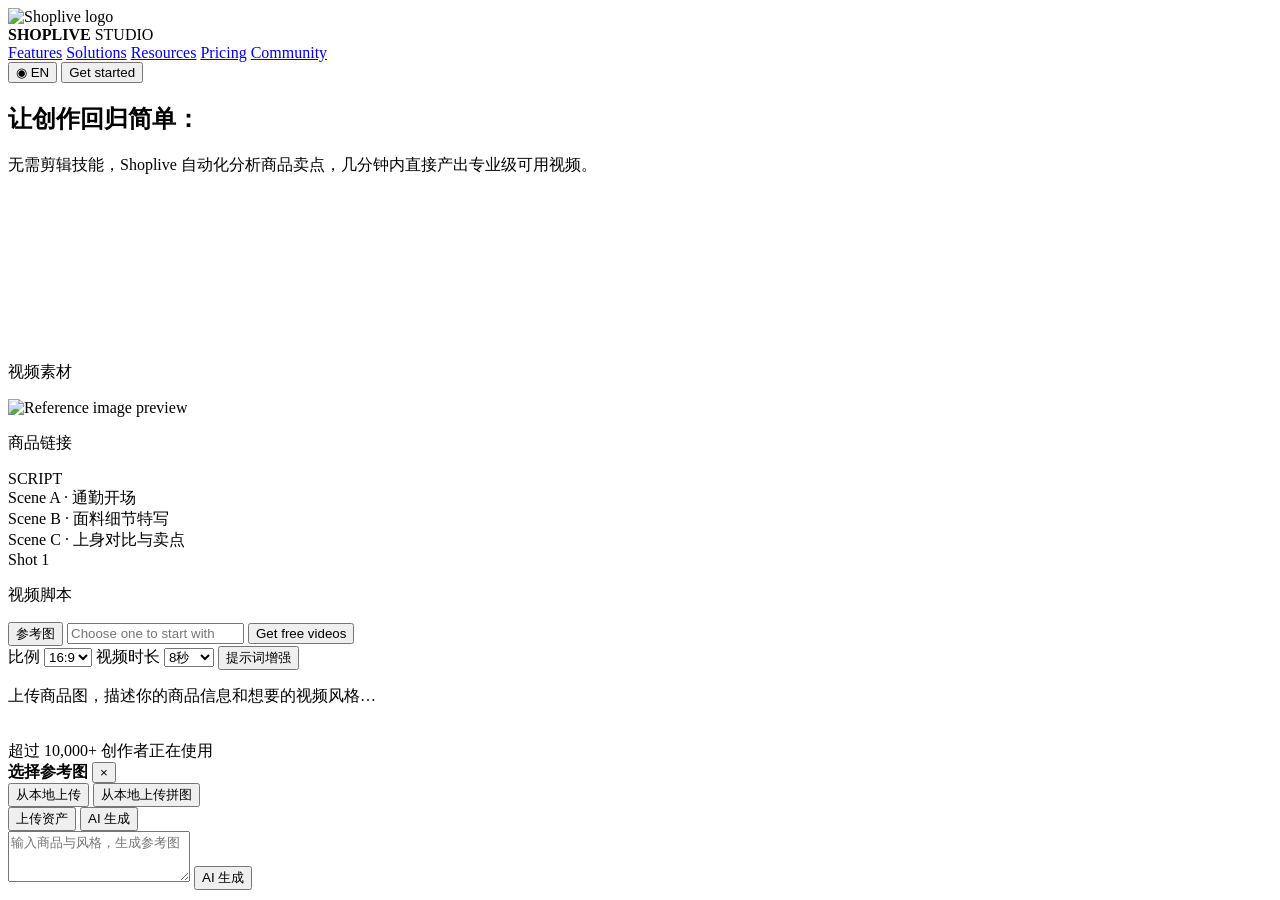
==== frontend/pages/index.html @ 9235b355 "修复全站按钮失效、提示词增强功能完善及编辑器体验优化 【Bug 修复】 - 修复 agent/index.js 第 1891 行模板字符串中非法 \" 转义导致整个 JS   模块加载失败、全站所有按" ====
<!doctype html>
<html lang="en">
  <head>
    <meta charset="UTF-8" />
    <meta name="viewport" content="width=device-width, initial-scale=1.0" />
    <title>Shoplive Landing</title>
    <link rel="preconnect" href="https://fonts.googleapis.com" />
    <link rel="preconnect" href="https://fonts.gstatic.com" crossorigin />
    <link
      href="https://fonts.googleapis.com/css2?family=Inter:wght@400;500;600;700;800&display=swap"
      rel="stylesheet"
    />
    <link rel="stylesheet" href="/styles/styles.css" />
  </head>
  <body class="landing-body">
  <script>
  (function(){
    var E=function(msg){var d=document.getElementById('__err');if(!d){d=document.createElement('div');d.id='__err';d.style.cssText='position:fixed;top:0;left:0;right:0;background:#c00;color:#fff;z-index:999999;padding:12px 16px;font:13px/1.5 monospace;word-break:break-all;white-space:pre-wrap;';document.body.appendChild(d);}d.textContent+=msg+'\n';};
    window.addEventListener('error',function(e){E('JS ERROR: '+e.message+'\n  at '+e.filename+':'+e.lineno);});
    window.addEventListener('unhandledrejection',function(e){E('PROMISE REJECT: '+(e.reason&&e.reason.message?e.reason.message:String(e.reason)));});
    document.addEventListener('DOMContentLoaded',function(){
      var btn=document.getElementById('startFlowBtn')||document.getElementById('topStartBtn');
      if(btn){btn.addEventListener('click',function(){console.log('[TEST] button click fired');},true);}
    });
  })();
  </script>
    <main class="landing-page">
      <section class="hero-shell">
        <div class="hero-inner">
        <header class="topbar">
          <div class="brand">
            <img class="brand-logo" src="/assets/image.png" alt="Shoplive logo" />
            <div class="brand-text">
              <strong>SHOPLIVE</strong>
              <span>STUDIO</span>
            </div>
          </div>
          <nav class="nav">
            <a href="#" data-i18n="navFeatures">Features</a>
            <a href="#" data-i18n="navSolutions">Solutions</a>
            <a href="#" data-i18n="navResources">Resources</a>
            <a href="#" data-i18n="navPricing">Pricing</a>
            <a href="#" data-i18n="navCommunity">Community</a>
          </nav>
          <div class="top-actions">
            <button id="langToggleBtn" class="lang-btn">
              <span class="lang-globe" aria-hidden="true">◉</span>
              <span class="lang-label">EN</span>
            </button>
            <button id="topStartBtn" class="start-btn" data-i18n="start">Get started</button>
          </div>
        </header>

        <div class="hero-panel">
          <div class="left-copy">
            <h1 data-i18n="line1">让创作回归简单：</h1>
            <p class="desc" data-i18n="desc">无需剪辑技能，Shoplive 自动化分析商品卖点，几分钟内直接产出专业级可用视频。</p>
          </div>
          <div class="right-cards">
            <article class="mini-card card-video">
              <div class="media-thumb">
                <video
                  class="mock-media"
                  autoplay
                  muted
                  loop
                  playsinline
                  poster="https://images.unsplash.com/photo-1483985988355-763728e1935b?auto=format&fit=crop&w=900&q=80"
                >
                  <source src="https://cdn.coverr.co/videos/coverr-young-woman-in-a-coat-1579/1080p.mp4" type="video/mp4" />
                </video>
              </div>
              <p data-i18n="cardVideoClips">视频素材</p>
            </article>
            <article class="mini-card card-link">
              <div class="media-thumb">
                <img
                  id="landingRefPreview"
                  class="mock-media"
                  src="https://images.unsplash.com/photo-1512436991641-6745cdb1723f?auto=format&fit=crop&w=640&q=70"
                  alt="Reference image preview"
                />
              </div>
              <p data-i18n="cardProductLinks">商品链接</p>
            </article>
            <article class="mini-card card-script">
              <div class="media-thumb script-thumb rich-script-thumb">
                <div class="script-head">
                  <span class="script-dot"></span>
                  <span class="script-title">SCRIPT</span>
                </div>
                <div class="script-line"></div>
                <div class="script-line short"></div>
                <div class="script-line"></div>
                <div class="script-meta">Scene A · 通勤开场</div>
                <div class="script-meta">Scene B · 面料细节特写</div>
                <div class="script-meta">Scene C · 上身对比与卖点</div>
                <div class="script-tag">Shot 1</div>
              </div>
              <p data-i18n="cardVideoScript">视频脚本</p>
            </article>
          </div>
        </div>

        <div class="input-row input-row-smart">
          <div class="input-main">
            <button id="openRefPanelBtn" class="ref-trigger" type="button">
              <span class="ref-icon" aria-hidden="true"></span>
              <span data-i18n="uploadRef">参考图</span>
            </button>
            <input id="promptInput" placeholder="Choose one to start with" />
            <button id="startFlowBtn" class="primary-btn" data-i18n="cta">Get free videos</button>
          </div>
          <div class="input-advanced" id="landingAdvanced">
            <div class="adv-ops">
              <label>
                <span data-i18n="ratioLabel">比例</span>
                <select id="aspectRatioSelect">
                  <option value="16:9">16:9</option>
                  <option value="9:16">9:16</option>
                  <option value="1:1">1:1</option>
                </select>
              </label>
              <label>
                <span data-i18n="durationLabel">视频时长</span>
                <select id="durationSelect">
                  <option value="8">8秒</option>
                  <option value="6">6秒</option>
                  <option value="4">4秒</option>
                  <option value="16">16秒</option>
                </select>
              </label>
              <button id="enhancePromptBtn" class="secondary-btn" data-i18n="enhancePrompt">提示词增强</button>
            </div>
          </div>
        </div>
        <p class="landing-note" data-i18n="uploadHint">上传商品图，描述你的商品信息和想要的视频风格…</p>
        <div class="creators-row">
          <div class="creator-avatars" aria-hidden="true">
            <img src="https://images.unsplash.com/photo-1494790108377-be9c29b29330?auto=format&fit=crop&w=80&q=70" alt="" />
            <img src="https://images.unsplash.com/photo-1500648767791-00dcc994a43e?auto=format&fit=crop&w=80&q=70" alt="" />
            <img src="https://images.unsplash.com/photo-1502685104226-ee32379fefbe?auto=format&fit=crop&w=80&q=70" alt="" />
          </div>
          <span id="creatorUsageText" data-i18n="creatorUsage">超过 10,000+ 创作者正在使用</span>
        </div>
        </div><!-- /.hero-inner -->
      </section>
    </main>

    <section id="refModal" class="ref-modal" aria-hidden="true">
      <div class="ref-modal-card">
        <header class="ref-modal-head">
          <strong data-i18n="refPanelTitle">选择参考图</strong>
          <button id="closeRefPanelBtn" class="ref-close-btn" type="button" aria-label="Close">×</button>
        </header>
        <div class="ref-modal-body">
          <aside class="ref-modal-side">
            <button id="refUploadBtn" class="ref-side-btn" type="button">
              <span class="side-icon upload" aria-hidden="true"></span>
              <span data-i18n="refUploadLocal">从本地上传</span>
            </button>
            <button id="refMosaicBtn" class="ref-side-btn" type="button">
              <span class="side-icon mosaic" aria-hidden="true"></span>
              <span data-i18n="refUploadMosaic">从本地上传拼图</span>
            </button>
            <input id="refFileInput" type="file" accept="image/*" multiple hidden />
          </aside>
          <div class="ref-modal-main">
            <div class="ref-tabs">
              <button id="refTabUpload" class="ref-tab is-active" type="button" data-i18n="refTabUpload">上传资产</button>
              <button id="refTabAi" class="ref-tab" type="button" data-i18n="refTabAi">AI 生成</button>
            </div>
            <div id="refUploadPanel" class="ref-panel is-active">
              <div id="refUploadGrid" class="ref-grid"></div>
            </div>
            <div id="refAiPanel" class="ref-panel">
              <div class="ai-generate-box">
                <textarea
                  id="refAiPromptInput"
                  rows="3"
                  data-i18n-placeholder="refAiPromptPh"
                  placeholder="输入商品与风格，生成参考图"
                ></textarea>
                <button id="refAiGenerateBtn" class="secondary-btn" type="button" data-i18n="refAiGenerateBtn">AI 生成</button>
              </div>
              <div id="refAiResultGrid" class="ref-grid"></div>
            </div>
          </div>
        </div>
      </div>
    </section>

    <script type="module" src="/scripts/entry/landing.main.js?v=20260309b"></script>
  </body>
</html>
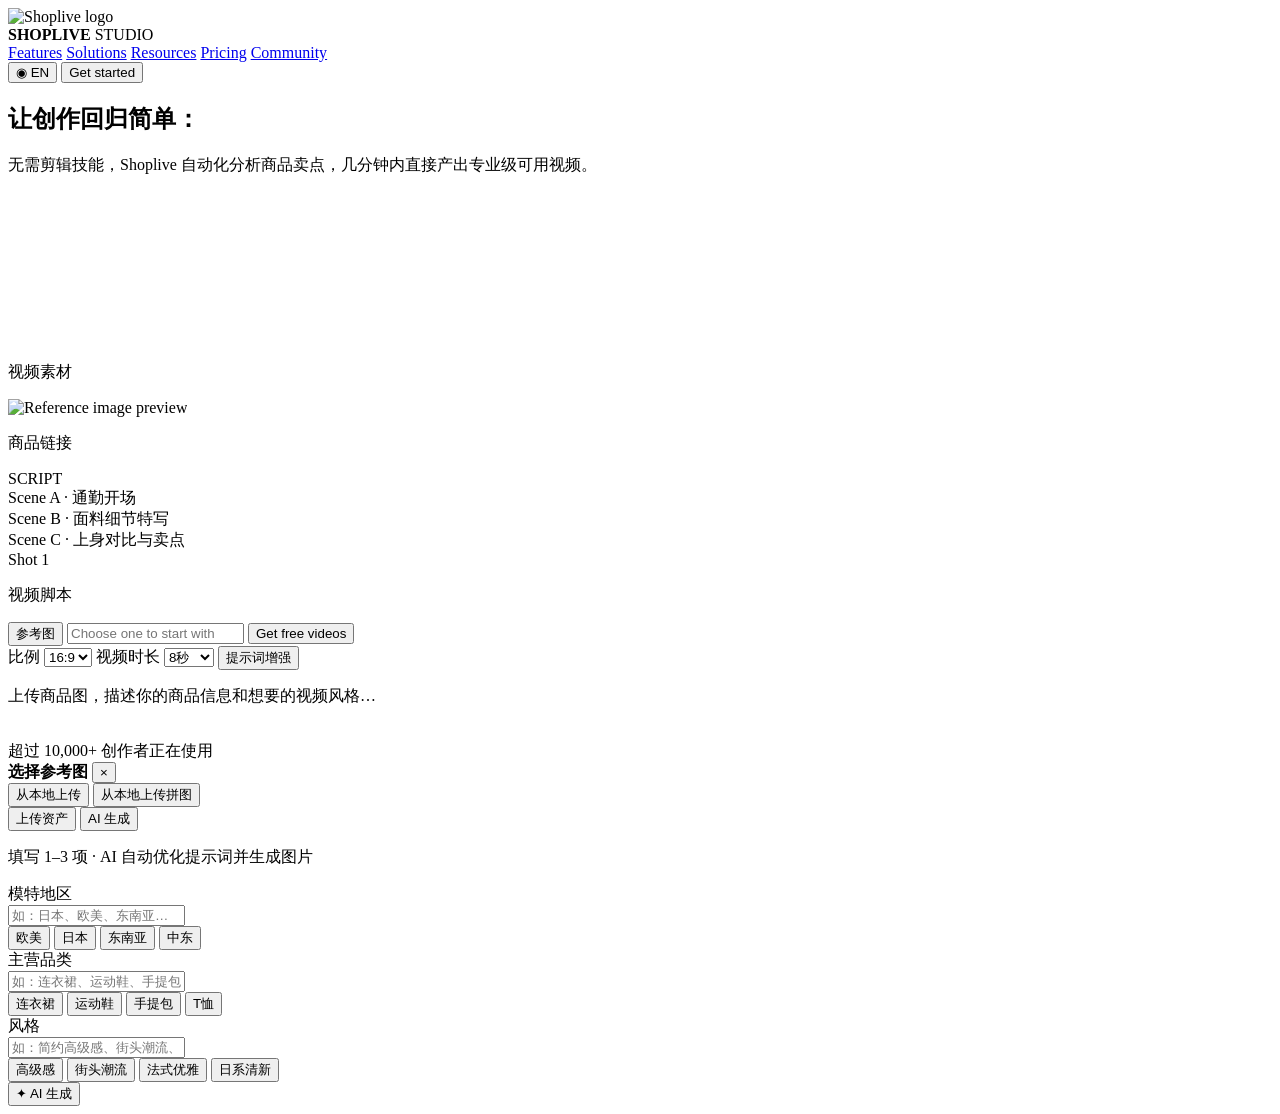
==== commit 627c9062: "feat: AI 生图面板改为三字段表单（模特地区/主营品类/风格）+ chip 快速填写 Made-with: Cursor" ====
--- a/frontend/pages/index.html
+++ b/frontend/pages/index.html
@@ -174,14 +174,56 @@
               <div id="refUploadGrid" class="ref-grid"></div>
             </div>
             <div id="refAiPanel" class="ref-panel">
-              <div class="ai-generate-box">
-                <textarea
-                  id="refAiPromptInput"
-                  rows="3"
-                  data-i18n-placeholder="refAiPromptPh"
-                  placeholder="输入商品与风格，生成参考图"
-                ></textarea>
-                <button id="refAiGenerateBtn" class="secondary-btn" type="button" data-i18n="refAiGenerateBtn">AI 生成</button>
+              <div class="ai-form-box">
+                <p class="ai-form-hint" data-i18n="aiFormHint">填写 1–3 项 · AI 自动优化提示词并生成图片</p>
+                <div class="ai-form-fields">
+                  <div class="ai-form-field">
+                    <label class="ai-form-label" for="aiFieldRegion" data-i18n="aiFieldRegionLabel">模特地区</label>
+                    <div class="ai-form-input-wrap">
+                      <input id="aiFieldRegion" type="text" class="ai-form-input"
+                        data-i18n-placeholder="aiFieldRegionPh"
+                        placeholder="如：日本、欧美、东南亚…" />
+                      <div class="ai-form-chips" data-field="region">
+                        <button type="button" class="ai-chip" data-value="欧美">欧美</button>
+                        <button type="button" class="ai-chip" data-value="日本">日本</button>
+                        <button type="button" class="ai-chip" data-value="东南亚">东南亚</button>
+                        <button type="button" class="ai-chip" data-value="中东">中东</button>
+                      </div>
+                    </div>
+                  </div>
+                  <div class="ai-form-field">
+                    <label class="ai-form-label" for="aiFieldCategory" data-i18n="aiFieldCategoryLabel">主营品类</label>
+                    <div class="ai-form-input-wrap">
+                      <input id="aiFieldCategory" type="text" class="ai-form-input"
+                        data-i18n-placeholder="aiFieldCategoryPh"
+                        placeholder="如：连衣裙、运动鞋、手提包…" />
+                      <div class="ai-form-chips" data-field="category">
+                        <button type="button" class="ai-chip" data-value="连衣裙">连衣裙</button>
+                        <button type="button" class="ai-chip" data-value="运动鞋">运动鞋</button>
+                        <button type="button" class="ai-chip" data-value="手提包">手提包</button>
+                        <button type="button" class="ai-chip" data-value="T恤">T恤</button>
+                      </div>
+                    </div>
+                  </div>
+                  <div class="ai-form-field">
+                    <label class="ai-form-label" for="aiFieldStyle" data-i18n="aiFieldStyleLabel">风格</label>
+                    <div class="ai-form-input-wrap">
+                      <input id="aiFieldStyle" type="text" class="ai-form-input"
+                        data-i18n-placeholder="aiFieldStylePh"
+                        placeholder="如：简约高级感、街头潮流、法式优雅…" />
+                      <div class="ai-form-chips" data-field="style">
+                        <button type="button" class="ai-chip" data-value="简约高级感">高级感</button>
+                        <button type="button" class="ai-chip" data-value="街头潮流">街头潮流</button>
+                        <button type="button" class="ai-chip" data-value="法式优雅">法式优雅</button>
+                        <button type="button" class="ai-chip" data-value="日系清新">日系清新</button>
+                      </div>
+                    </div>
+                  </div>
+                </div>
+                <button id="refAiGenerateBtn" class="ai-gen-submit-btn" type="button">
+                  <span class="ai-gen-submit-icon">✦</span>
+                  <span data-i18n="refAiGenerateBtn">AI 生成</span>
+                </button>
               </div>
               <div id="refAiResultGrid" class="ref-grid"></div>
             </div>
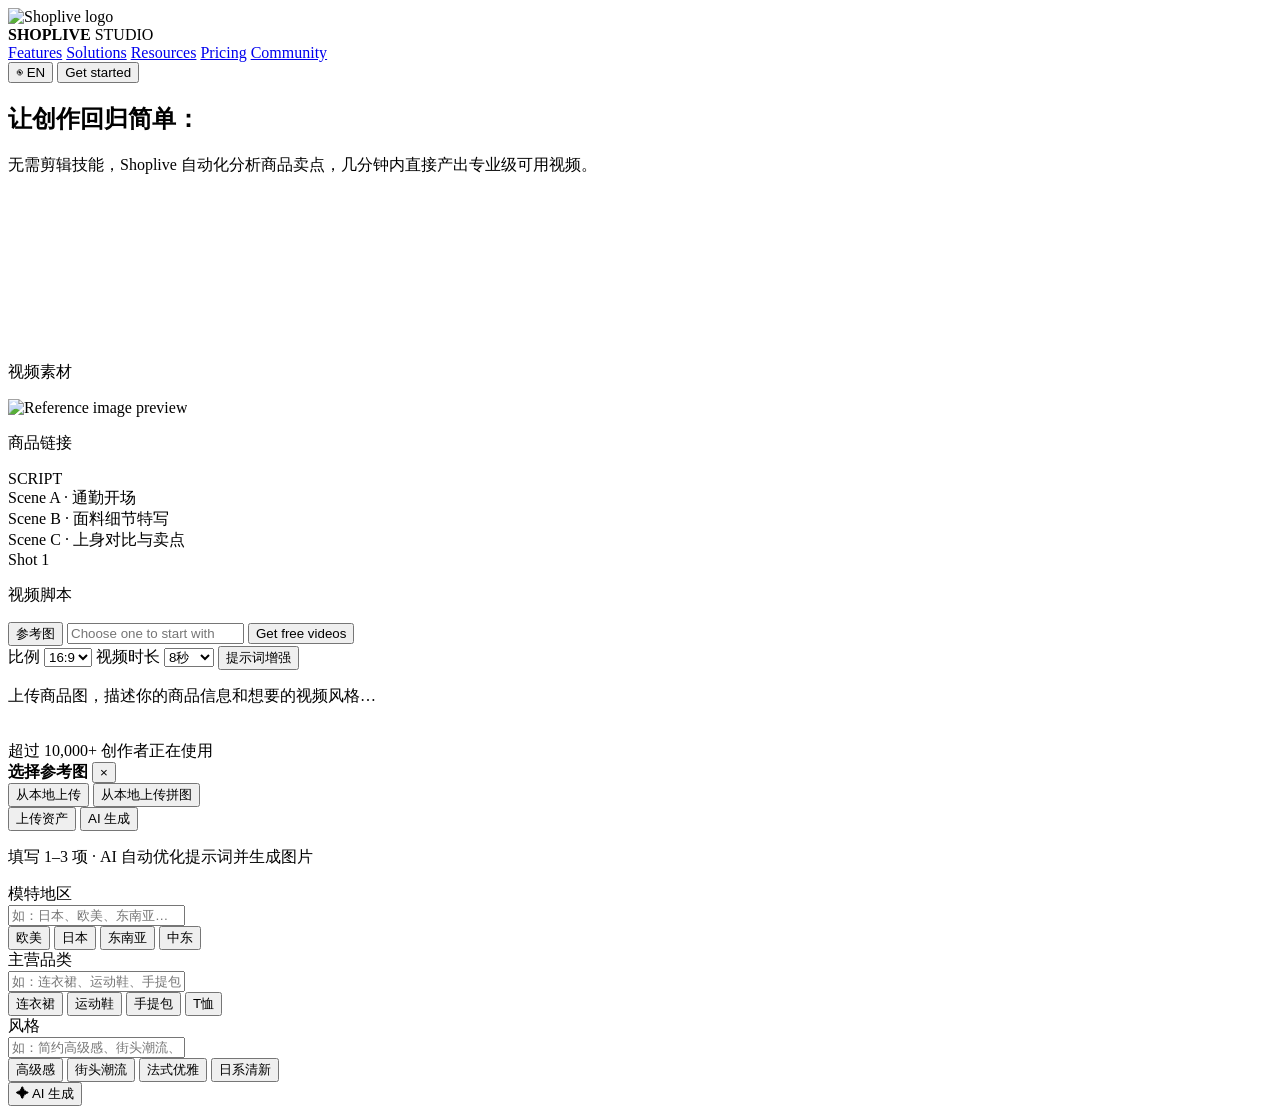
==== commit b15f80f9: "fix: 多项代码质量修复（P0-P3） P0 — _grokConcat 失败明确提示，不静默丢弃: - _grokConcat 返回 {ok, url, error} 对象而非裸字符串 - 链式拼" ====
--- a/frontend/pages/index.html
+++ b/frontend/pages/index.html
@@ -1,8 +1,11 @@
 <!doctype html>
-<html lang="en">
+<html lang="zh-CN">
   <head>
     <meta charset="UTF-8" />
     <meta name="viewport" content="width=device-width, initial-scale=1.0" />
+    <meta name="description" content="Shoplive — AI 驱动的电商视频生成平台，上传商品图或链接，几分钟内产出专业视频" />
+    <meta name="theme-color" content="#1a3a6e" />
+    <link rel="icon" href="/assets/image.png" />
     <title>Shoplive Landing</title>
     <link rel="preconnect" href="https://fonts.googleapis.com" />
     <link rel="preconnect" href="https://fonts.gstatic.com" crossorigin />
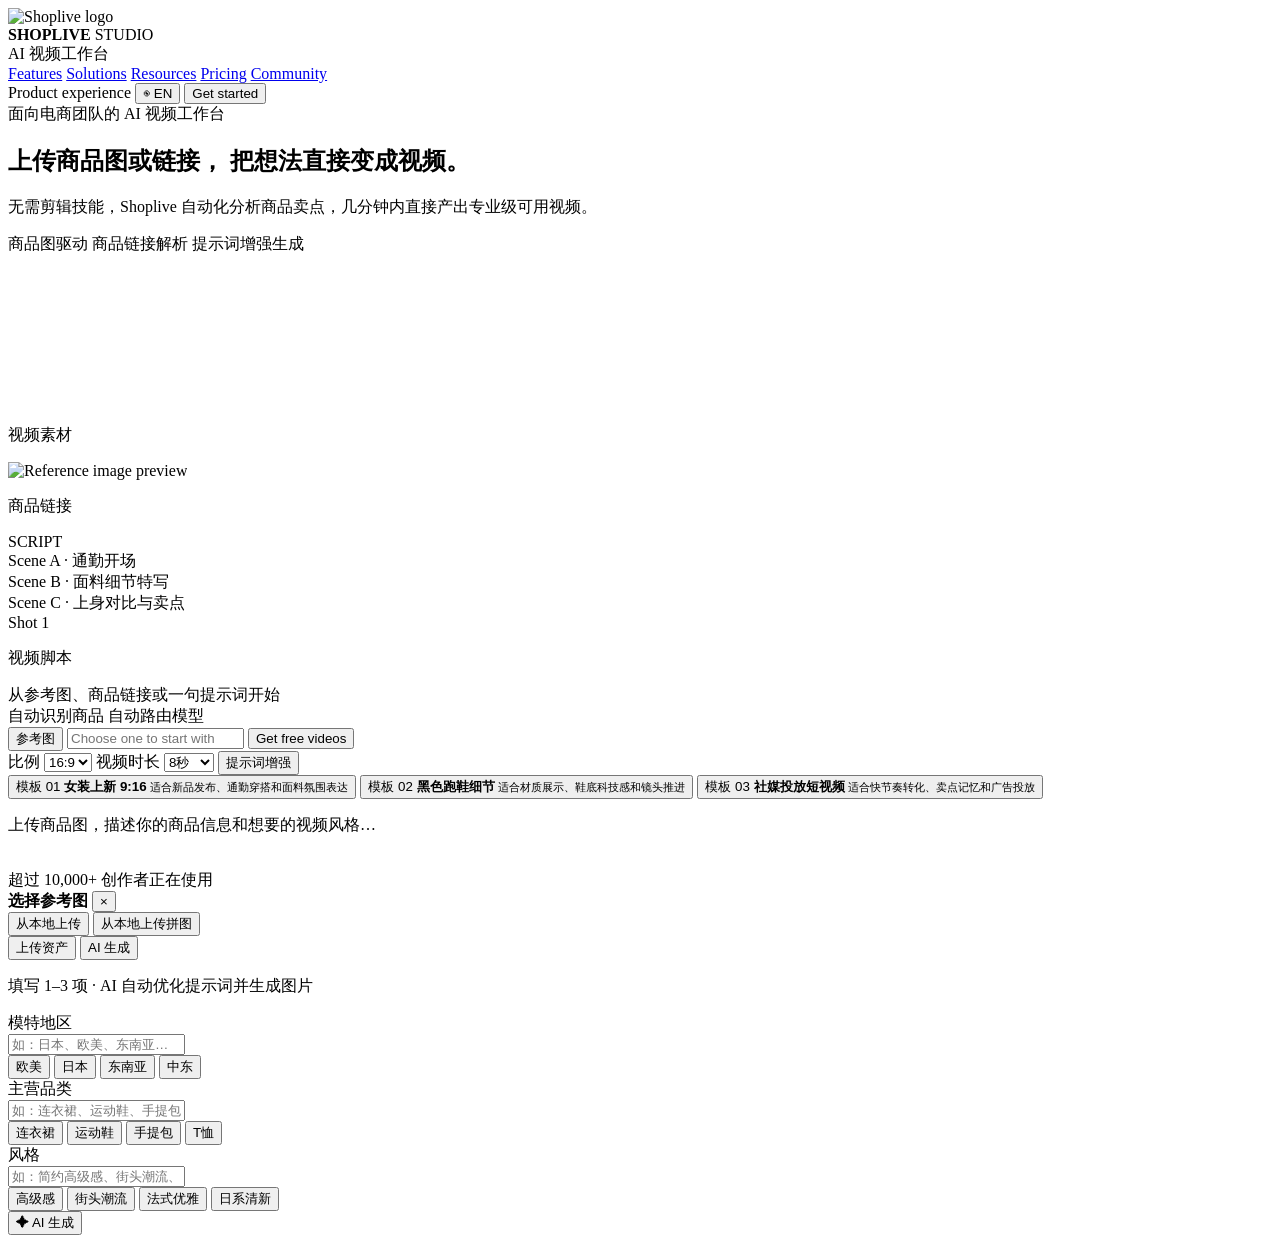
==== commit 1b9a1e2e: "feat: 统一 Agent 动作通道与工作区交互 统一 Agent 页 action pill 与系统反馈显式通道，规范按钮四态交互并收口系统消息入口。修复视频生成后默认压缩对话区的问题，改为仅在点" ====
--- a/frontend/pages/index.html
+++ b/frontend/pages/index.html
@@ -33,19 +33,23 @@
         <header class="topbar">
           <div class="brand">
             <img class="brand-logo" src="/assets/image.png" alt="Shoplive logo" />
-            <div class="brand-text">
-              <strong>SHOPLIVE</strong>
-              <span>STUDIO</span>
+            <div class="brand-signature">
+              <div class="brand-text">
+                <strong>SHOPLIVE</strong>
+                <span>STUDIO</span>
+              </div>
+              <span class="brand-badge" data-i18n="brandBadge">AI 视频工作台</span>
             </div>
           </div>
           <nav class="nav">
-            <a href="#" data-i18n="navFeatures">Features</a>
-            <a href="#" data-i18n="navSolutions">Solutions</a>
-            <a href="#" data-i18n="navResources">Resources</a>
-            <a href="#" data-i18n="navPricing">Pricing</a>
-            <a href="#" data-i18n="navCommunity">Community</a>
+            <a href="#" class="nav-link is-active" data-i18n="navFeatures">Features</a>
+            <a href="#" class="nav-link" data-i18n="navSolutions">Solutions</a>
+            <a href="#" class="nav-link" data-i18n="navResources">Resources</a>
+            <a href="#" class="nav-link" data-i18n="navPricing">Pricing</a>
+            <a href="#" class="nav-link" data-i18n="navCommunity">Community</a>
           </nav>
           <div class="top-actions">
+            <span class="nav-status-pill" data-i18n="navStatus">Product experience</span>
             <button id="langToggleBtn" class="lang-btn">
               <span class="lang-globe" aria-hidden="true">◉</span>
               <span class="lang-label">EN</span>
@@ -56,8 +60,17 @@
 
         <div class="hero-panel">
           <div class="left-copy">
-            <h1 data-i18n="line1">让创作回归简单：</h1>
+            <div class="hero-kicker" data-i18n="heroKicker">面向电商团队的 AI 视频工作台</div>
+            <h1 class="hero-title">
+              <span class="hero-line" data-i18n="heroLine1">上传商品图或链接，</span>
+              <span class="hero-line hero-line-strong" data-i18n="heroLine2">把想法直接变成视频。</span>
+            </h1>
             <p class="desc" data-i18n="desc">无需剪辑技能，Shoplive 自动化分析商品卖点，几分钟内直接产出专业级可用视频。</p>
+            <div class="hero-subpoints" aria-label="Hero capabilities">
+              <span data-i18n="heroPoint1">商品图驱动</span>
+              <span data-i18n="heroPoint2">商品链接解析</span>
+              <span data-i18n="heroPoint3">提示词增强生成</span>
+            </div>
           </div>
           <div class="right-cards">
             <article class="mini-card card-video">
@@ -106,6 +119,13 @@
         </div>
 
         <div class="input-row input-row-smart">
+          <div class="command-bar-head">
+            <div class="command-bar-kicker" data-i18n="commandBarKicker">从参考图、商品链接或一句提示词开始</div>
+            <div class="command-bar-status">
+              <span class="command-status-chip" data-i18n="commandStatus1">自动识别商品</span>
+              <span class="command-status-chip" data-i18n="commandStatus2">自动路由模型</span>
+            </div>
+          </div>
           <div class="input-main">
             <button id="openRefPanelBtn" class="ref-trigger" type="button">
               <span class="ref-icon" aria-hidden="true"></span>
@@ -135,6 +155,23 @@
               </label>
               <button id="enhancePromptBtn" class="secondary-btn" data-i18n="enhancePrompt">提示词增强</button>
             </div>
+          </div>
+          <div class="command-template-grid" aria-label="Quick prompt templates">
+            <button type="button" class="command-template-card is-active" data-fill-zh="为女装上新做一条 9:16 的短视频，突出版型、垂感和通勤氛围。" data-fill-en="Create a 9:16 launch video for women's apparel, highlighting silhouette, drape, and commuter mood." data-ratio="9:16" data-duration="8">
+              <span class="command-template-tag" data-i18n="commandTemplateTag1">模板 01</span>
+              <strong data-i18n="commandTemplateTitle1">女装上新 9:16</strong>
+              <small data-i18n="commandTemplateDesc1">适合新品发布、通勤穿搭和面料氛围表达</small>
+            </button>
+            <button type="button" class="command-template-card" data-fill-zh="为黑色跑鞋做一条材质细节特写视频，突出鞋底科技感和脚感支撑。" data-fill-en="Create a material-detail video for black running shoes, focusing on sole tech and support." data-ratio="16:9" data-duration="8">
+              <span class="command-template-tag" data-i18n="commandTemplateTag2">模板 02</span>
+              <strong data-i18n="commandTemplateTitle2">黑色跑鞋细节</strong>
+              <small data-i18n="commandTemplateDesc2">适合材质展示、鞋底科技感和镜头推进</small>
+            </button>
+            <button type="button" class="command-template-card" data-fill-zh="生成一条适合社媒投放的商品短视频，镜头节奏快，突出卖点和价格记忆点。" data-fill-en="Generate a social-ready product short video with fast pacing, clear selling points, and price recall." data-ratio="9:16" data-duration="6">
+              <span class="command-template-tag" data-i18n="commandTemplateTag3">模板 03</span>
+              <strong data-i18n="commandTemplateTitle3">社媒投放短视频</strong>
+              <small data-i18n="commandTemplateDesc3">适合快节奏转化、卖点记忆和广告投放</small>
+            </button>
           </div>
         </div>
         <p class="landing-note" data-i18n="uploadHint">上传商品图，描述你的商品信息和想要的视频风格…</p>
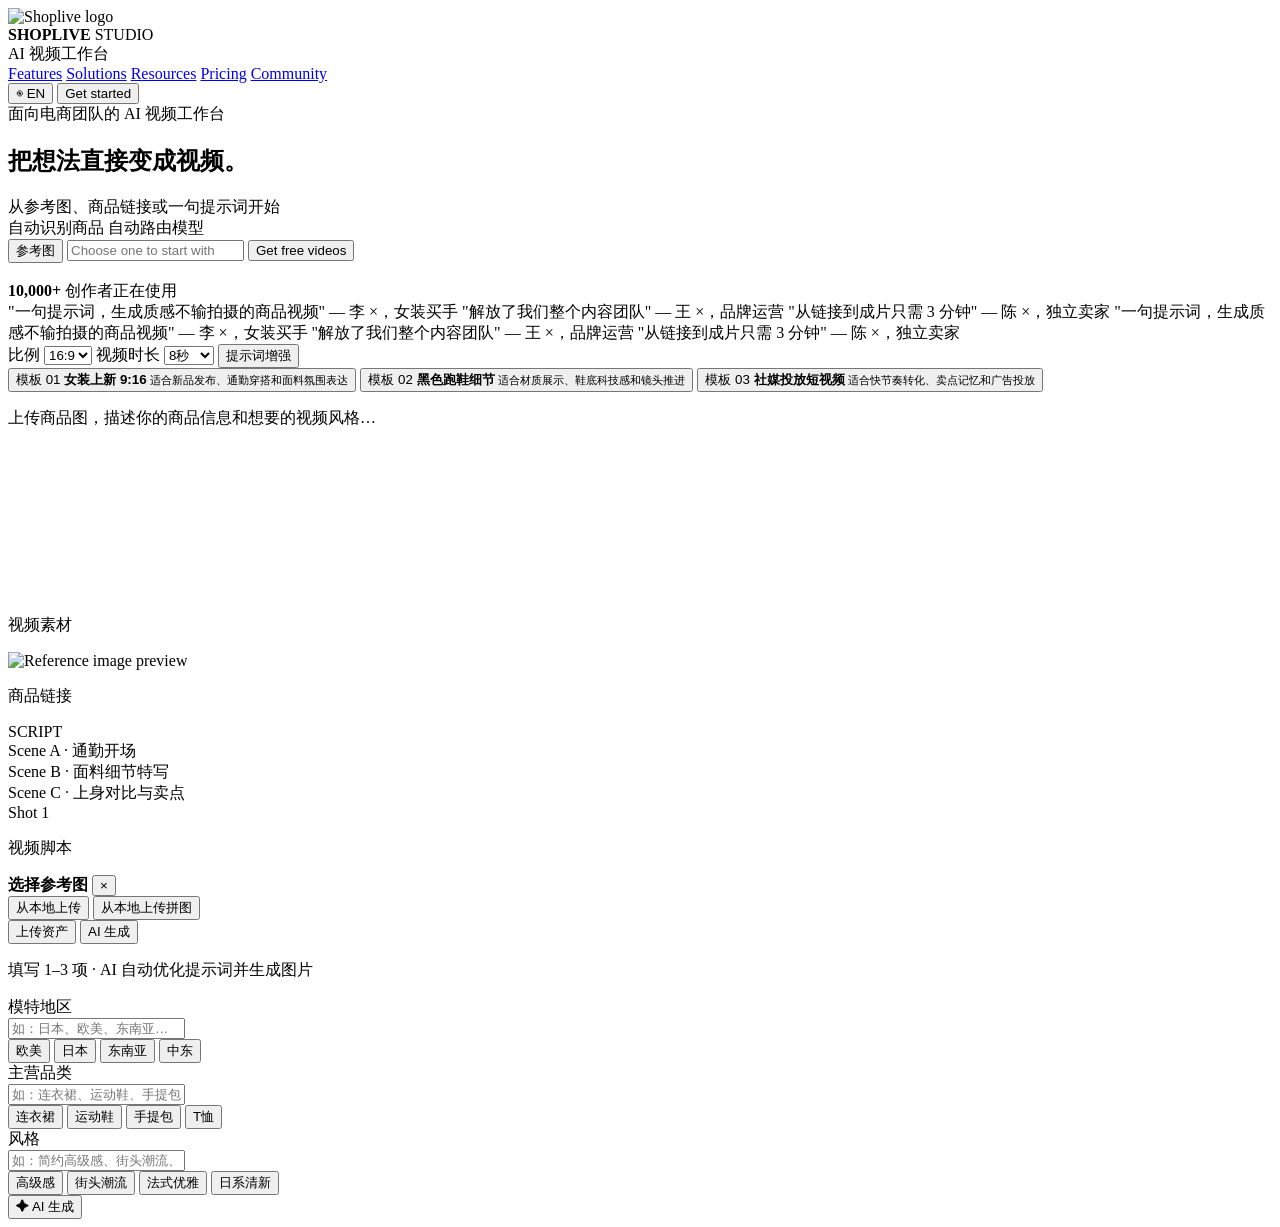
==== commit 75547754: "feat: 增强 Amazon 爬虫稳定性 + 补充系统文档 爬虫增强： - fetchers: URL 规范化 (/dp/ASIN)、stealth 注入、资源拦截、sec-ch-ua header" ====
--- a/frontend/pages/index.html
+++ b/frontend/pages/index.html
@@ -49,7 +49,6 @@
             <a href="#" class="nav-link" data-i18n="navCommunity">Community</a>
           </nav>
           <div class="top-actions">
-            <span class="nav-status-pill" data-i18n="navStatus">Product experience</span>
             <button id="langToggleBtn" class="lang-btn">
               <span class="lang-globe" aria-hidden="true">◉</span>
               <span class="lang-label">EN</span>
@@ -62,61 +61,12 @@
           <div class="left-copy">
             <div class="hero-kicker" data-i18n="heroKicker">面向电商团队的 AI 视频工作台</div>
             <h1 class="hero-title">
-              <span class="hero-line" data-i18n="heroLine1">上传商品图或链接，</span>
               <span class="hero-line hero-line-strong" data-i18n="heroLine2">把想法直接变成视频。</span>
             </h1>
-            <p class="desc" data-i18n="desc">无需剪辑技能，Shoplive 自动化分析商品卖点，几分钟内直接产出专业级可用视频。</p>
-            <div class="hero-subpoints" aria-label="Hero capabilities">
-              <span data-i18n="heroPoint1">商品图驱动</span>
-              <span data-i18n="heroPoint2">商品链接解析</span>
-              <span data-i18n="heroPoint3">提示词增强生成</span>
-            </div>
-          </div>
-          <div class="right-cards">
-            <article class="mini-card card-video">
-              <div class="media-thumb">
-                <video
-                  class="mock-media"
-                  autoplay
-                  muted
-                  loop
-                  playsinline
-                  poster="https://images.unsplash.com/photo-1483985988355-763728e1935b?auto=format&fit=crop&w=900&q=80"
-                >
-                  <source src="https://cdn.coverr.co/videos/coverr-young-woman-in-a-coat-1579/1080p.mp4" type="video/mp4" />
-                </video>
-              </div>
-              <p data-i18n="cardVideoClips">视频素材</p>
-            </article>
-            <article class="mini-card card-link">
-              <div class="media-thumb">
-                <img
-                  id="landingRefPreview"
-                  class="mock-media"
-                  src="https://images.unsplash.com/photo-1512436991641-6745cdb1723f?auto=format&fit=crop&w=640&q=70"
-                  alt="Reference image preview"
-                />
-              </div>
-              <p data-i18n="cardProductLinks">商品链接</p>
-            </article>
-            <article class="mini-card card-script">
-              <div class="media-thumb script-thumb rich-script-thumb">
-                <div class="script-head">
-                  <span class="script-dot"></span>
-                  <span class="script-title">SCRIPT</span>
-                </div>
-                <div class="script-line"></div>
-                <div class="script-line short"></div>
-                <div class="script-line"></div>
-                <div class="script-meta">Scene A · 通勤开场</div>
-                <div class="script-meta">Scene B · 面料细节特写</div>
-                <div class="script-meta">Scene C · 上身对比与卖点</div>
-                <div class="script-tag">Shot 1</div>
-              </div>
-              <p data-i18n="cardVideoScript">视频脚本</p>
-            </article>
-          </div>
-        </div>
+          </div>
+        </div>
+
+        <div class="section-divider" aria-hidden="true"></div>
 
         <div class="input-row input-row-smart">
           <div class="command-bar-head">
@@ -133,6 +83,27 @@
             </button>
             <input id="promptInput" placeholder="Choose one to start with" />
             <button id="startFlowBtn" class="primary-btn" data-i18n="cta">Get free videos</button>
+          </div>
+          <div class="creators-row">
+            <div class="creator-avatars" aria-hidden="true">
+              <img src="https://images.unsplash.com/photo-1494790108377-be9c29b29330?auto=format&fit=crop&w=80&q=70" alt="" />
+              <img src="https://images.unsplash.com/photo-1500648767791-00dcc994a43e?auto=format&fit=crop&w=80&q=70" alt="" />
+              <img src="https://images.unsplash.com/photo-1502685104226-ee32379fefbe?auto=format&fit=crop&w=80&q=70" alt="" />
+            </div>
+            <span class="creator-stat">
+              <strong class="creator-stat-num" data-i18n="creatorNum">10,000+</strong>
+              <span class="creator-stat-label" data-i18n="creatorLabel">创作者正在使用</span>
+            </span>
+            <div class="creator-ticker" aria-label="User quotes" aria-live="off">
+              <div class="creator-ticker-track">
+                <span class="creator-ticker-item" data-i18n="quote1">"一句提示词，生成质感不输拍摄的商品视频" — 李 ×，女装买手</span>
+                <span class="creator-ticker-item" data-i18n="quote2">"解放了我们整个内容团队" — 王 ×，品牌运营</span>
+                <span class="creator-ticker-item" data-i18n="quote3">"从链接到成片只需 3 分钟" — 陈 ×，独立卖家</span>
+                <span class="creator-ticker-item" aria-hidden="true" data-i18n="quote1">"一句提示词，生成质感不输拍摄的商品视频" — 李 ×，女装买手</span>
+                <span class="creator-ticker-item" aria-hidden="true" data-i18n="quote2">"解放了我们整个内容团队" — 王 ×，品牌运营</span>
+                <span class="creator-ticker-item" aria-hidden="true" data-i18n="quote3">"从链接到成片只需 3 分钟" — 陈 ×，独立卖家</span>
+              </div>
+            </div>
           </div>
           <div class="input-advanced" id="landingAdvanced">
             <div class="adv-ops">
@@ -157,17 +128,17 @@
             </div>
           </div>
           <div class="command-template-grid" aria-label="Quick prompt templates">
-            <button type="button" class="command-template-card is-active" data-fill-zh="为女装上新做一条 9:16 的短视频，突出版型、垂感和通勤氛围。" data-fill-en="Create a 9:16 launch video for women's apparel, highlighting silhouette, drape, and commuter mood." data-ratio="9:16" data-duration="8">
+            <button type="button" class="command-template-card is-active" data-color="indigo" data-fill-zh="为女装上新做一条 9:16 的短视频，突出版型、垂感和通勤氛围。" data-fill-en="Create a 9:16 launch video for women's apparel, highlighting silhouette, drape, and commuter mood." data-ratio="9:16" data-duration="8">
               <span class="command-template-tag" data-i18n="commandTemplateTag1">模板 01</span>
               <strong data-i18n="commandTemplateTitle1">女装上新 9:16</strong>
               <small data-i18n="commandTemplateDesc1">适合新品发布、通勤穿搭和面料氛围表达</small>
             </button>
-            <button type="button" class="command-template-card" data-fill-zh="为黑色跑鞋做一条材质细节特写视频，突出鞋底科技感和脚感支撑。" data-fill-en="Create a material-detail video for black running shoes, focusing on sole tech and support." data-ratio="16:9" data-duration="8">
+            <button type="button" class="command-template-card" data-color="slate" data-fill-zh="为黑色跑鞋做一条材质细节特写视频，突出鞋底科技感和脚感支撑。" data-fill-en="Create a material-detail video for black running shoes, focusing on sole tech and support." data-ratio="16:9" data-duration="8">
               <span class="command-template-tag" data-i18n="commandTemplateTag2">模板 02</span>
               <strong data-i18n="commandTemplateTitle2">黑色跑鞋细节</strong>
               <small data-i18n="commandTemplateDesc2">适合材质展示、鞋底科技感和镜头推进</small>
             </button>
-            <button type="button" class="command-template-card" data-fill-zh="生成一条适合社媒投放的商品短视频，镜头节奏快，突出卖点和价格记忆点。" data-fill-en="Generate a social-ready product short video with fast pacing, clear selling points, and price recall." data-ratio="9:16" data-duration="6">
+            <button type="button" class="command-template-card" data-color="rose" data-fill-zh="生成一条适合社媒投放的商品短视频，镜头节奏快，突出卖点和价格记忆点。" data-fill-en="Generate a social-ready product short video with fast pacing, clear selling points, and price recall." data-ratio="9:16" data-duration="6">
               <span class="command-template-tag" data-i18n="commandTemplateTag3">模板 03</span>
               <strong data-i18n="commandTemplateTitle3">社媒投放短视频</strong>
               <small data-i18n="commandTemplateDesc3">适合快节奏转化、卖点记忆和广告投放</small>
@@ -175,13 +146,49 @@
           </div>
         </div>
         <p class="landing-note" data-i18n="uploadHint">上传商品图，描述你的商品信息和想要的视频风格…</p>
-        <div class="creators-row">
-          <div class="creator-avatars" aria-hidden="true">
-            <img src="https://images.unsplash.com/photo-1494790108377-be9c29b29330?auto=format&fit=crop&w=80&q=70" alt="" />
-            <img src="https://images.unsplash.com/photo-1500648767791-00dcc994a43e?auto=format&fit=crop&w=80&q=70" alt="" />
-            <img src="https://images.unsplash.com/photo-1502685104226-ee32379fefbe?auto=format&fit=crop&w=80&q=70" alt="" />
-          </div>
-          <span id="creatorUsageText" data-i18n="creatorUsage">超过 10,000+ 创作者正在使用</span>
+        <div class="right-cards bottom-showcase">
+          <article class="mini-card card-video">
+            <div class="media-thumb">
+              <video
+                class="mock-media"
+                autoplay
+                muted
+                loop
+                playsinline
+                poster="https://images.unsplash.com/photo-1483985988355-763728e1935b?auto=format&fit=crop&w=900&q=80"
+              >
+                <source src="https://cdn.coverr.co/videos/coverr-young-woman-in-a-coat-1579/1080p.mp4" type="video/mp4" />
+              </video>
+            </div>
+            <p data-i18n="cardVideoClips">视频素材</p>
+          </article>
+          <article class="mini-card card-link">
+            <div class="media-thumb">
+              <img
+                id="landingRefPreview"
+                class="mock-media"
+                src="https://images.unsplash.com/photo-1512436991641-6745cdb1723f?auto=format&fit=crop&w=640&q=70"
+                alt="Reference image preview"
+              />
+            </div>
+            <p data-i18n="cardProductLinks">商品链接</p>
+          </article>
+          <article class="mini-card card-script">
+            <div class="media-thumb script-thumb rich-script-thumb">
+              <div class="script-head">
+                <span class="script-dot"></span>
+                <span class="script-title">SCRIPT</span>
+              </div>
+              <div class="script-line"></div>
+              <div class="script-line short"></div>
+              <div class="script-line"></div>
+              <div class="script-meta">Scene A · 通勤开场</div>
+              <div class="script-meta">Scene B · 面料细节特写</div>
+              <div class="script-meta">Scene C · 上身对比与卖点</div>
+              <div class="script-tag">Shot 1</div>
+            </div>
+            <p data-i18n="cardVideoScript">视频脚本</p>
+          </article>
         </div>
         </div><!-- /.hero-inner -->
       </section>
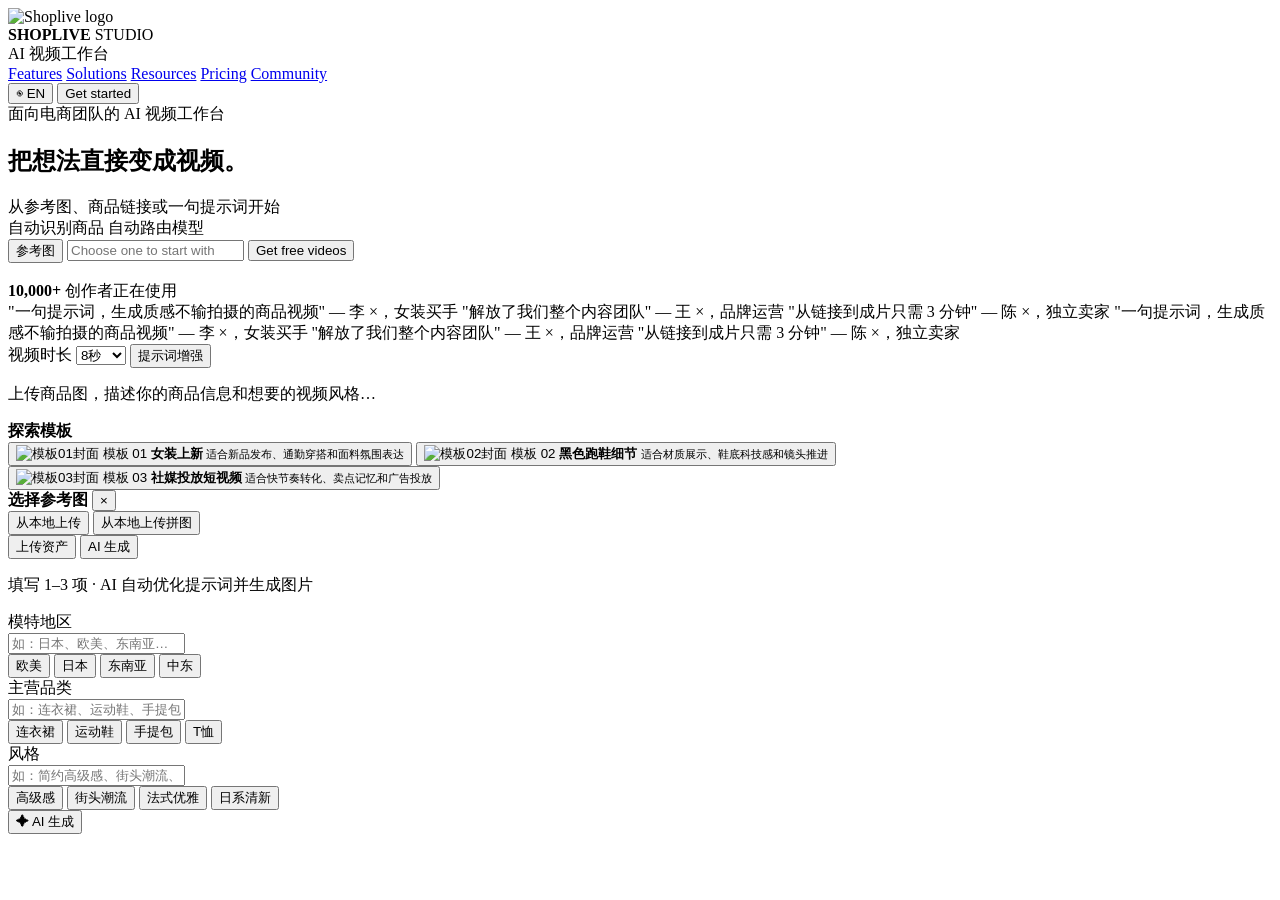
==== commit 7103d507: "fix: 切换 GCP 账号并修复全链路多项问题 - 全量替换 project_id: gemini-sl-20251120 → qy-shoplazza-02（后端5文件 + 前端3文件，修复视频生" ====
--- a/frontend/pages/index.html
+++ b/frontend/pages/index.html
@@ -108,14 +108,6 @@
           <div class="input-advanced" id="landingAdvanced">
             <div class="adv-ops">
               <label>
-                <span data-i18n="ratioLabel">比例</span>
-                <select id="aspectRatioSelect">
-                  <option value="16:9">16:9</option>
-                  <option value="9:16">9:16</option>
-                  <option value="1:1">1:1</option>
-                </select>
-              </label>
-              <label>
                 <span data-i18n="durationLabel">视频时长</span>
                 <select id="durationSelect">
                   <option value="8">8秒</option>
@@ -127,69 +119,39 @@
               <button id="enhancePromptBtn" class="secondary-btn" data-i18n="enhancePrompt">提示词增强</button>
             </div>
           </div>
+        </div>
+        <p class="landing-note" data-i18n="uploadHint">上传商品图，描述你的商品信息和想要的视频风格…</p>
+        <section class="template-section" aria-label="Explore templates">
+          <div class="template-head">
+            <strong class="template-title">探索模板</strong>
+          </div>
           <div class="command-template-grid" aria-label="Quick prompt templates">
-            <button type="button" class="command-template-card is-active" data-color="indigo" data-fill-zh="为女装上新做一条 9:16 的短视频，突出版型、垂感和通勤氛围。" data-fill-en="Create a 9:16 launch video for women's apparel, highlighting silhouette, drape, and commuter mood." data-ratio="9:16" data-duration="8">
+            <button type="button" class="command-template-card is-active" data-color="indigo" data-fill-zh="为女装上新做一条短视频，突出版型、垂感和通勤氛围。" data-fill-en="Create a launch short video for women's apparel, highlighting silhouette, drape, and commuter mood." data-duration="8">
+              <span class="template-thumb">
+                <img src="https://images.unsplash.com/photo-1483985988355-763728e1935b?auto=format&fit=crop&w=900&q=80" alt="模板01封面" />
+              </span>
               <span class="command-template-tag" data-i18n="commandTemplateTag1">模板 01</span>
-              <strong data-i18n="commandTemplateTitle1">女装上新 9:16</strong>
+              <strong data-i18n="commandTemplateTitle1">女装上新</strong>
               <small data-i18n="commandTemplateDesc1">适合新品发布、通勤穿搭和面料氛围表达</small>
             </button>
-            <button type="button" class="command-template-card" data-color="slate" data-fill-zh="为黑色跑鞋做一条材质细节特写视频，突出鞋底科技感和脚感支撑。" data-fill-en="Create a material-detail video for black running shoes, focusing on sole tech and support." data-ratio="16:9" data-duration="8">
+            <button type="button" class="command-template-card" data-color="slate" data-fill-zh="为黑色跑鞋做一条材质细节特写视频，突出鞋底科技感和脚感支撑。" data-fill-en="Create a material-detail video for black running shoes, focusing on sole tech and support." data-duration="8">
+              <span class="template-thumb">
+                <img src="https://images.unsplash.com/photo-1505740420928-5e560c06d30e?auto=format&fit=crop&w=900&q=80" alt="模板02封面" />
+              </span>
               <span class="command-template-tag" data-i18n="commandTemplateTag2">模板 02</span>
               <strong data-i18n="commandTemplateTitle2">黑色跑鞋细节</strong>
               <small data-i18n="commandTemplateDesc2">适合材质展示、鞋底科技感和镜头推进</small>
             </button>
-            <button type="button" class="command-template-card" data-color="rose" data-fill-zh="生成一条适合社媒投放的商品短视频，镜头节奏快，突出卖点和价格记忆点。" data-fill-en="Generate a social-ready product short video with fast pacing, clear selling points, and price recall." data-ratio="9:16" data-duration="6">
+            <button type="button" class="command-template-card" data-color="rose" data-fill-zh="生成一条适合社媒投放的商品短视频，镜头节奏快，突出卖点和价格记忆点。" data-fill-en="Generate a social-ready product short video with fast pacing, clear selling points, and price recall." data-duration="6">
+              <span class="template-thumb">
+                <img src="https://images.unsplash.com/photo-1495474472287-4d71bcdd2085?auto=format&fit=crop&w=900&q=80" alt="模板03封面" />
+              </span>
               <span class="command-template-tag" data-i18n="commandTemplateTag3">模板 03</span>
               <strong data-i18n="commandTemplateTitle3">社媒投放短视频</strong>
               <small data-i18n="commandTemplateDesc3">适合快节奏转化、卖点记忆和广告投放</small>
             </button>
           </div>
-        </div>
-        <p class="landing-note" data-i18n="uploadHint">上传商品图，描述你的商品信息和想要的视频风格…</p>
-        <div class="right-cards bottom-showcase">
-          <article class="mini-card card-video">
-            <div class="media-thumb">
-              <video
-                class="mock-media"
-                autoplay
-                muted
-                loop
-                playsinline
-                poster="https://images.unsplash.com/photo-1483985988355-763728e1935b?auto=format&fit=crop&w=900&q=80"
-              >
-                <source src="https://cdn.coverr.co/videos/coverr-young-woman-in-a-coat-1579/1080p.mp4" type="video/mp4" />
-              </video>
-            </div>
-            <p data-i18n="cardVideoClips">视频素材</p>
-          </article>
-          <article class="mini-card card-link">
-            <div class="media-thumb">
-              <img
-                id="landingRefPreview"
-                class="mock-media"
-                src="https://images.unsplash.com/photo-1512436991641-6745cdb1723f?auto=format&fit=crop&w=640&q=70"
-                alt="Reference image preview"
-              />
-            </div>
-            <p data-i18n="cardProductLinks">商品链接</p>
-          </article>
-          <article class="mini-card card-script">
-            <div class="media-thumb script-thumb rich-script-thumb">
-              <div class="script-head">
-                <span class="script-dot"></span>
-                <span class="script-title">SCRIPT</span>
-              </div>
-              <div class="script-line"></div>
-              <div class="script-line short"></div>
-              <div class="script-line"></div>
-              <div class="script-meta">Scene A · 通勤开场</div>
-              <div class="script-meta">Scene B · 面料细节特写</div>
-              <div class="script-meta">Scene C · 上身对比与卖点</div>
-              <div class="script-tag">Shot 1</div>
-            </div>
-            <p data-i18n="cardVideoScript">视频脚本</p>
-          </article>
-        </div>
+        </section>
         </div><!-- /.hero-inner -->
       </section>
     </main>
